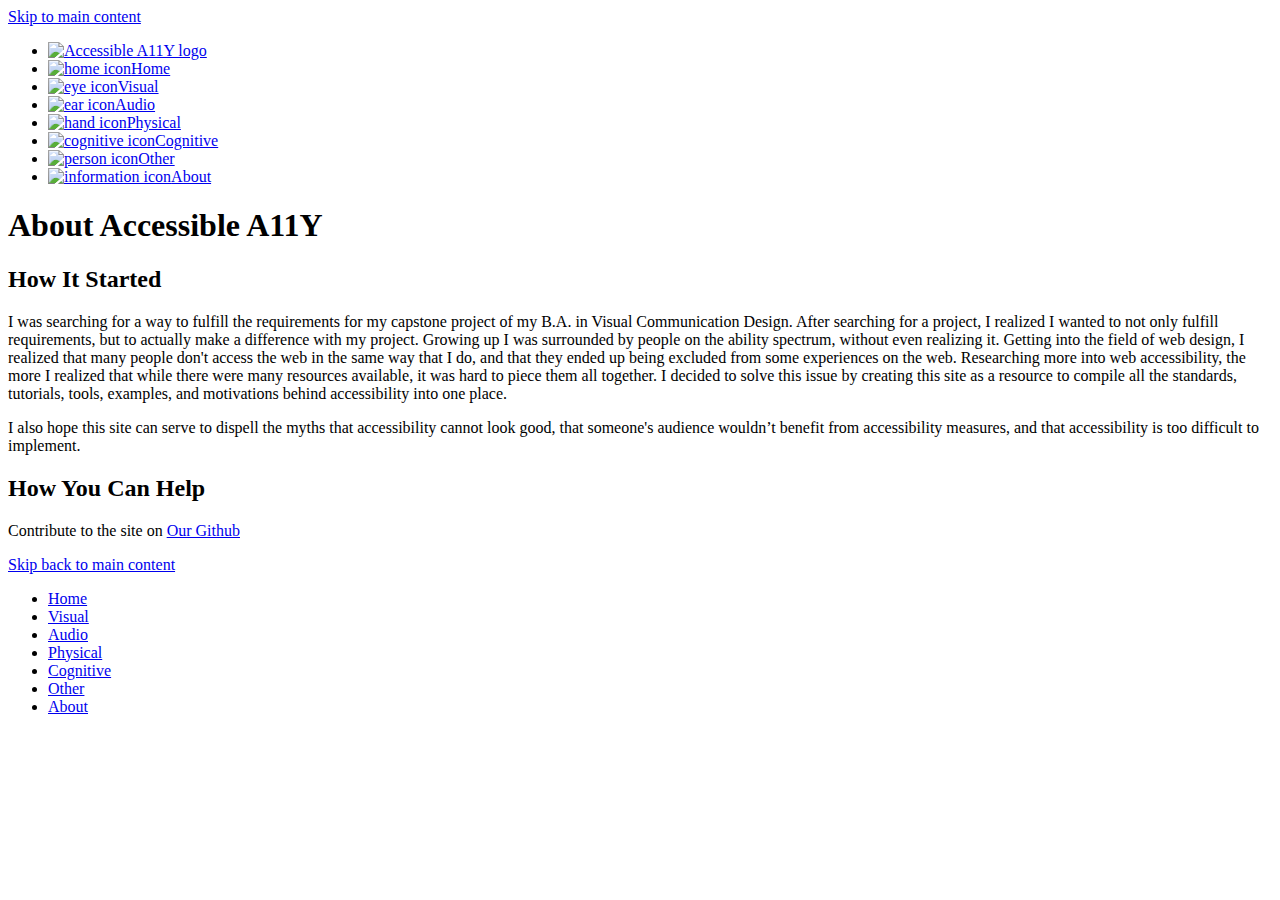
==== about.html @ 639b533c "Merge pull request #3 from tashasimone/develop" ====
<!DOCTYPE html>
<html>
    <head>
        <title>Accessible A11Y</title>
        <meta charset="utf-8">
        <link rel="stylesheet" type="text/css" href="css/styles.css">
    </head>
    <body>
        <header>
            <a href="#maincontent" class="skip">Skip to main content</a>
            <nav id="header-nav">
                <ul>
                    <li><a href="index.html"><img src="images/logo.png" width="175" alt="Accessible A11Y logo"/></a></li>
                    <li><a href="index.html"><img src="images/icon-home.png" width="50" alt="home icon"/>Home</a></li>
                    <li><a href="visual/standards.html"><img src="images/icon-visual.png" width="50" alt="eye icon"/>Visual</a></li>
                    <li><a href="audio/standards.html"><img src="images/icon-audio.png" width="50" alt="ear icon"/>Audio</a></li>
                    <li><a href="physical/standards.html"><img src="images/icon-physical.png" width="50" alt="hand icon"/>Physical</a></li>
                    <li><a href="cognitive/standards.html"><img src="images/icon-cognitive.png" width="50" alt="cognitive icon"/>Cognitive</a></li>
                    <li><a href="other/standards.html"><img src="images/icon-other.png" width="50" alt="person icon"/>Other</a></li>
                    <li class="active"><a href="about.html"><img src="images/icon-about.png" width="50" alt="information icon"/>About</a></li>
                </ul>
            </nav>
        </header>
        <main id="maincontent">
            <h1>About Accessible A11Y</h1>
            <div>
                <h2>How It Started</h2>
                <p>
                    I was searching for a way to fulfill the requirements for my capstone project
                    of my B.A. in Visual Communication Design. After searching for a project, I 
                    realized I wanted to not only fulfill requirements, but to actually make a 
                    difference with my project. Growing up I was surrounded by people on the ability
                    spectrum, without even realizing it. Getting into the field of web design, I 
                    realized that many people don't access the web in the same way that I do, and 
                    that they ended up being excluded from some experiences on the web. Researching 
                    more into web accessibility, the more I realized that while there were many resources
                    available, it was hard to piece them all together. I decided to solve this issue 
                    by creating this site as a resource to compile all the standards, tutorials, tools, 
                    examples, and motivations behind accessibility into one place.
                </p>
                <p>
                    I also hope this site can serve to dispell the myths that accessibility cannot look 
                    good, that someone's audience wouldn’t benefit from accessibility measures, and that 
                    accessibility is too difficult to implement.
                </p>

            </div>
            <div>
                <h2>How You Can Help</h2>
                <p>Contribute to the site on <a href="https://github.com/tashasimone/accessibility">Our Github</a></p>
            </div>
        </main>
        <footer>
            <a href="#maincontent" class="skip">Skip back to main content</a>
            <nav id="footer-nav">
                <ul>
                    <li><a href="index.html">Home</a></li>
                    <li><a href="visual/standards.html">Visual</a></li>
                    <li><a href="audio/standards.html">Audio</a></li>
                    <li><a href="physical/standards.html">Physical</a></li>
                    <li><a href="cognitive/standards.html">Cognitive</a></li>
                    <li><a href="other/standards.html">Other</a></li>
                    <li><a href="about.html">About</a></li>
                </ul>
            </nav>
        </footer>
    </body>
</html>
---- css/styles.css ----
@import url('https://fonts.googleapis.com/css?family=Open+Sans:400,600,700');
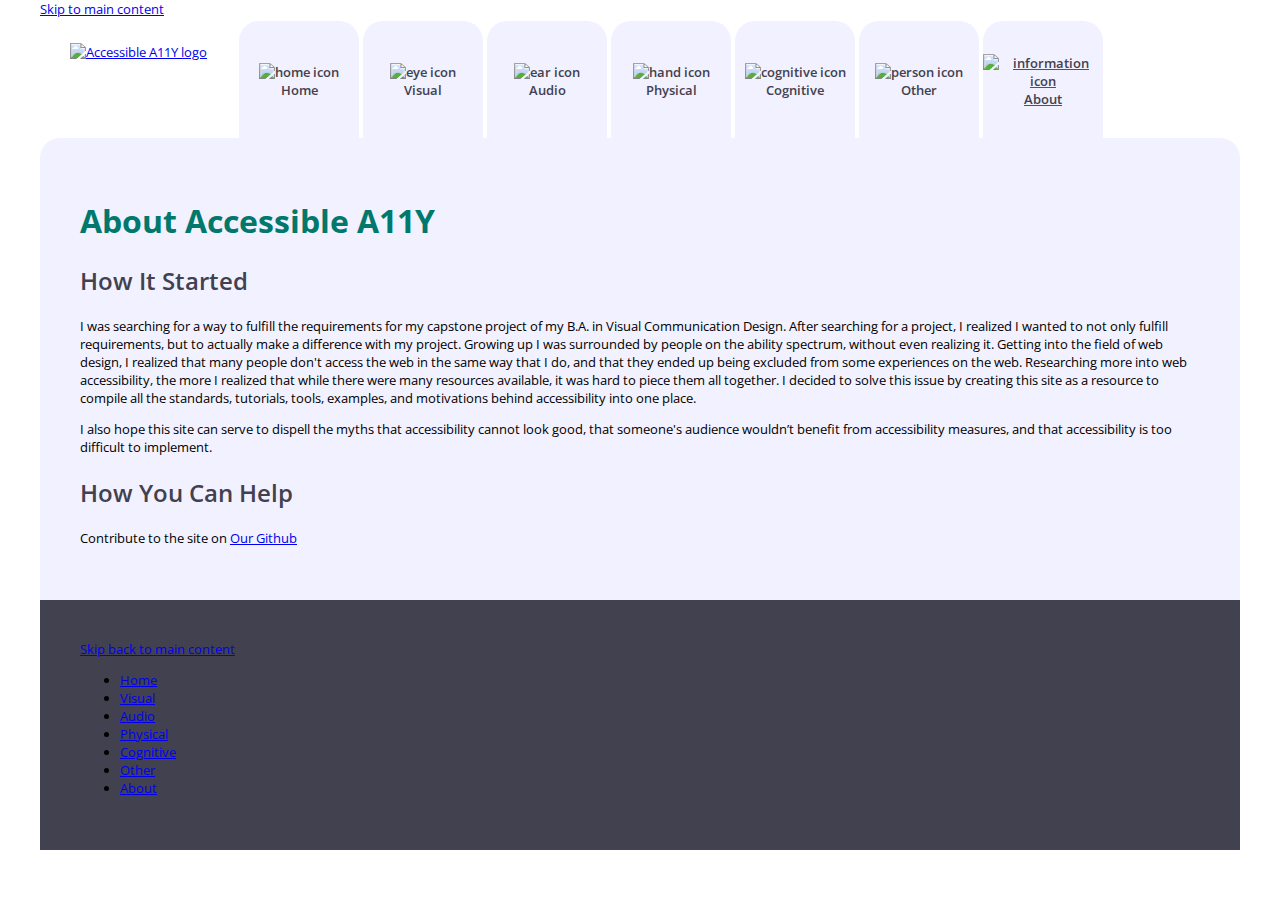
==== commit 15d8631b: "nav styling near finished" ====
--- a/about.html
+++ b/about.html
@@ -9,15 +9,15 @@
         <header>
             <a href="#maincontent" class="skip">Skip to main content</a>
             <nav id="header-nav">
+                <a href="index.html"><img src="images/logo.png" width="175" alt="Accessible A11Y logo"/></a>
                 <ul>
-                    <li><a href="index.html"><img src="images/logo.png" width="175" alt="Accessible A11Y logo"/></a></li>
-                    <li><a href="index.html"><img src="images/icon-home.png" width="50" alt="home icon"/>Home</a></li>
-                    <li><a href="visual/standards.html"><img src="images/icon-visual.png" width="50" alt="eye icon"/>Visual</a></li>
-                    <li><a href="audio/standards.html"><img src="images/icon-audio.png" width="50" alt="ear icon"/>Audio</a></li>
-                    <li><a href="physical/standards.html"><img src="images/icon-physical.png" width="50" alt="hand icon"/>Physical</a></li>
-                    <li><a href="cognitive/standards.html"><img src="images/icon-cognitive.png" width="50" alt="cognitive icon"/>Cognitive</a></li>
-                    <li><a href="other/standards.html"><img src="images/icon-other.png" width="50" alt="person icon"/>Other</a></li>
-                    <li class="active"><a href="about.html"><img src="images/icon-about.png" width="50" alt="information icon"/>About</a></li>
+                    <li><a href="index.html"><img src="images/icon-home.png" width="50" alt="home icon"/><br/>Home</a></li>
+                    <li><a href="visual/standards.html"><img src="images/icon-visual.png" width="50" alt="eye icon"/><br/>Visual</a></li>
+                    <li><a href="audio/standards.html"><img src="images/icon-audio.png" width="50" alt="ear icon"/><br/>Audio</a></li>
+                    <li><a href="physical/standards.html"><img src="images/icon-physical.png" width="50" alt="hand icon"/><br/>Physical</a></li>
+                    <li><a href="cognitive/standards.html"><img src="images/icon-cognitive.png" width="50" alt="cognitive icon"/><br/>Cognitive</a></li>
+                    <li><a href="other/standards.html"><img src="images/icon-other.png" width="50" alt="person icon"/><br/>Other</a></li>
+                    <li class="active"><a href="about.html"><img src="images/icon-about.png" width="50" alt="information icon"/><br/>About</a></li>
                 </ul>
             </nav>
         </header>
--- a/css/styles.css
+++ b/css/styles.css
@@ -1 +1,68 @@
-@import url('https://fonts.googleapis.com/css?family=Open+Sans:400,600,700');+@import url("https://fonts.googleapis.com/css?family=Open+Sans:400,600,700");
+body {
+  font-family: 'Open Sans', sans-serif;
+  font-size: 1.3rem;
+  max-width: 1200px;
+  margin: 0 auto; }
+
+footer {
+  background-color: #42414F;
+  padding: 4rem; }
+
+h1 {
+  font-size: 3.2rem;
+  color: #00786C;
+  font-weight: 700; }
+
+h2 {
+  font-size: 2.4rem;
+  color: #42414F;
+  font-weight: 600; }
+
+#header-nav {
+  display: flex;
+  max-height: 120px; }
+  #header-nav > a {
+    padding: 2.5rem 3rem; }
+  #header-nav ul {
+    list-style: none;
+    display: flex;
+    justify-content: center;
+    margin: 0;
+    padding: 0; }
+    #header-nav ul li {
+      width: 120px;
+      height: 120px;
+      background-color: #F2F1FF;
+      margin: 3px 2px 0px 2px;
+      border-top-left-radius: 20px;
+      border-top-right-radius: 20px;
+      display: flex;
+      flex-flow: column;
+      justify-content: center;
+      text-align: center;
+      font-weight: 600; }
+      #header-nav ul li a:link {
+        color: #42414F;
+        text-decoration: none; }
+      #header-nav ul li a:visited {
+        color: #42414F;
+        text-decoration: none; }
+      #header-nav ul li a:hover {
+        color: #00786C;
+        text-decoration: underline; }
+      #header-nav ul li a:active, #header-nav ul li .active {
+        color: #00786C;
+        text-decoration: underline; }
+    #header-nav ul .active {
+      color: #00786C;
+      text-decoration: underline; }
+
+html {
+  font-size: 62.5%; }
+
+main {
+  background-color: #F2F1FF;
+  padding: 4rem;
+  border-top-left-radius: 20px;
+  border-top-right-radius: 20px; }
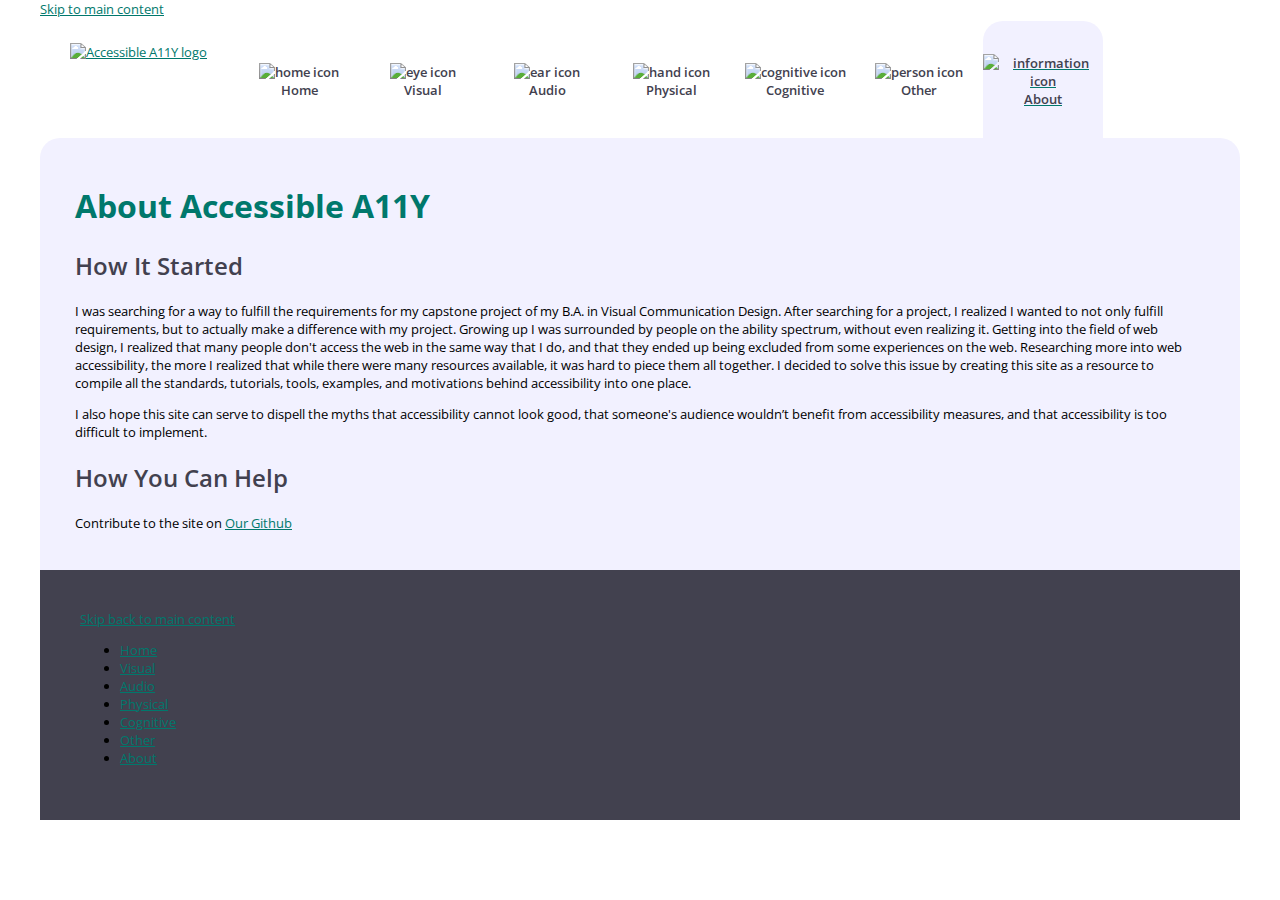
==== commit 4d025238: "Merge pull request #6 from tashasimone/develop" ====
--- a/about.html
+++ b/about.html
@@ -22,32 +22,34 @@
             </nav>
         </header>
         <main id="maincontent">
-            <h1>About Accessible A11Y</h1>
-            <div>
-                <h2>How It Started</h2>
-                <p>
-                    I was searching for a way to fulfill the requirements for my capstone project
-                    of my B.A. in Visual Communication Design. After searching for a project, I 
-                    realized I wanted to not only fulfill requirements, but to actually make a 
-                    difference with my project. Growing up I was surrounded by people on the ability
-                    spectrum, without even realizing it. Getting into the field of web design, I 
-                    realized that many people don't access the web in the same way that I do, and 
-                    that they ended up being excluded from some experiences on the web. Researching 
-                    more into web accessibility, the more I realized that while there were many resources
-                    available, it was hard to piece them all together. I decided to solve this issue 
-                    by creating this site as a resource to compile all the standards, tutorials, tools, 
-                    examples, and motivations behind accessibility into one place.
-                </p>
-                <p>
-                    I also hope this site can serve to dispell the myths that accessibility cannot look 
-                    good, that someone's audience wouldn’t benefit from accessibility measures, and that 
-                    accessibility is too difficult to implement.
-                </p>
+            <div class="body-content">
+                <h1>About Accessible A11Y</h1>
+                <div>
+                    <h2>How It Started</h2>
+                    <p>
+                        I was searching for a way to fulfill the requirements for my capstone project
+                        of my B.A. in Visual Communication Design. After searching for a project, I 
+                        realized I wanted to not only fulfill requirements, but to actually make a 
+                        difference with my project. Growing up I was surrounded by people on the ability
+                        spectrum, without even realizing it. Getting into the field of web design, I 
+                        realized that many people don't access the web in the same way that I do, and 
+                        that they ended up being excluded from some experiences on the web. Researching 
+                        more into web accessibility, the more I realized that while there were many resources
+                        available, it was hard to piece them all together. I decided to solve this issue 
+                        by creating this site as a resource to compile all the standards, tutorials, tools, 
+                        examples, and motivations behind accessibility into one place.
+                    </p>
+                    <p>
+                        I also hope this site can serve to dispell the myths that accessibility cannot look 
+                        good, that someone's audience wouldn’t benefit from accessibility measures, and that 
+                        accessibility is too difficult to implement.
+                    </p>
 
-            </div>
-            <div>
-                <h2>How You Can Help</h2>
-                <p>Contribute to the site on <a href="https://github.com/tashasimone/accessibility">Our Github</a></p>
+                </div>
+                <div>
+                    <h2>How You Can Help</h2>
+                    <p>Contribute to the site on <a href="https://github.com/tashasimone/accessibility">Our Github</a></p>
+                </div>
             </div>
         </main>
         <footer>
--- a/css/styles.css
+++ b/css/styles.css
@@ -1,9 +1,22 @@
 @import url("https://fonts.googleapis.com/css?family=Open+Sans:400,600,700");
+a {
+  color: #00786C; }
+  a :link {
+    color: #00786C; }
+  a :visited {
+    color: #00786C; }
+  a :hover {
+    color: #48A89A; }
+
 body {
   font-family: 'Open Sans', sans-serif;
   font-size: 1.3rem;
   max-width: 1200px;
   margin: 0 auto; }
+
+.body-content {
+  flex: 4;
+  margin-left: 3.5rem; }
 
 footer {
   background-color: #42414F;
@@ -33,15 +46,18 @@
     #header-nav ul li {
       width: 120px;
       height: 120px;
-      background-color: #F2F1FF;
       margin: 3px 2px 0px 2px;
-      border-top-left-radius: 20px;
-      border-top-right-radius: 20px;
       display: flex;
       flex-flow: column;
       justify-content: center;
       text-align: center;
       font-weight: 600; }
+      #header-nav ul li.active {
+        background-color: #F2F1FF;
+        color: #00786C;
+        text-decoration: underline;
+        border-top-left-radius: 20px;
+        border-top-right-radius: 20px; }
       #header-nav ul li a:link {
         color: #42414F;
         text-decoration: none; }
@@ -51,18 +67,48 @@
       #header-nav ul li a:hover {
         color: #00786C;
         text-decoration: underline; }
-      #header-nav ul li a:active, #header-nav ul li .active {
-        color: #00786C;
+      #header-nav ul li a:active {
+        color: #48A89A;
         text-decoration: underline; }
-    #header-nav ul .active {
-      color: #00786C;
-      text-decoration: underline; }
 
 html {
   font-size: 62.5%; }
 
 main {
   background-color: #F2F1FF;
-  padding: 4rem;
+  padding: 2.5rem 4rem 2.5rem 0rem;
   border-top-left-radius: 20px;
+  border-top-right-radius: 20px;
+  display: flex; }
+
+#side-nav {
+  flex: 1;
+  height: inherit;
+  background-color: #42414F;
+  color: #E6D001;
+  border-bottom-right-radius: 20px;
   border-top-right-radius: 20px; }
+  #side-nav ul {
+    list-style: none;
+    padding: 5px 20px 20px 25px; }
+    #side-nav ul li {
+      width: 220px;
+      height: 50px;
+      border: 1.5px solid #E6D001;
+      border-radius: 20px;
+      margin: 1.5rem 1rem;
+      font-weight: 600;
+      font-size: 2.0rem;
+      box-sizing: border-box;
+      padding: 1rem; }
+      #side-nav ul li a {
+        text-decoration: none;
+        color: #E6D001;
+        display: flex;
+        align-content: center; }
+        #side-nav ul li a img {
+          margin-right: 8px; }
+      #side-nav ul li.active {
+        background-color: #E6D001; }
+        #side-nav ul li.active a {
+          color: #42414F; }
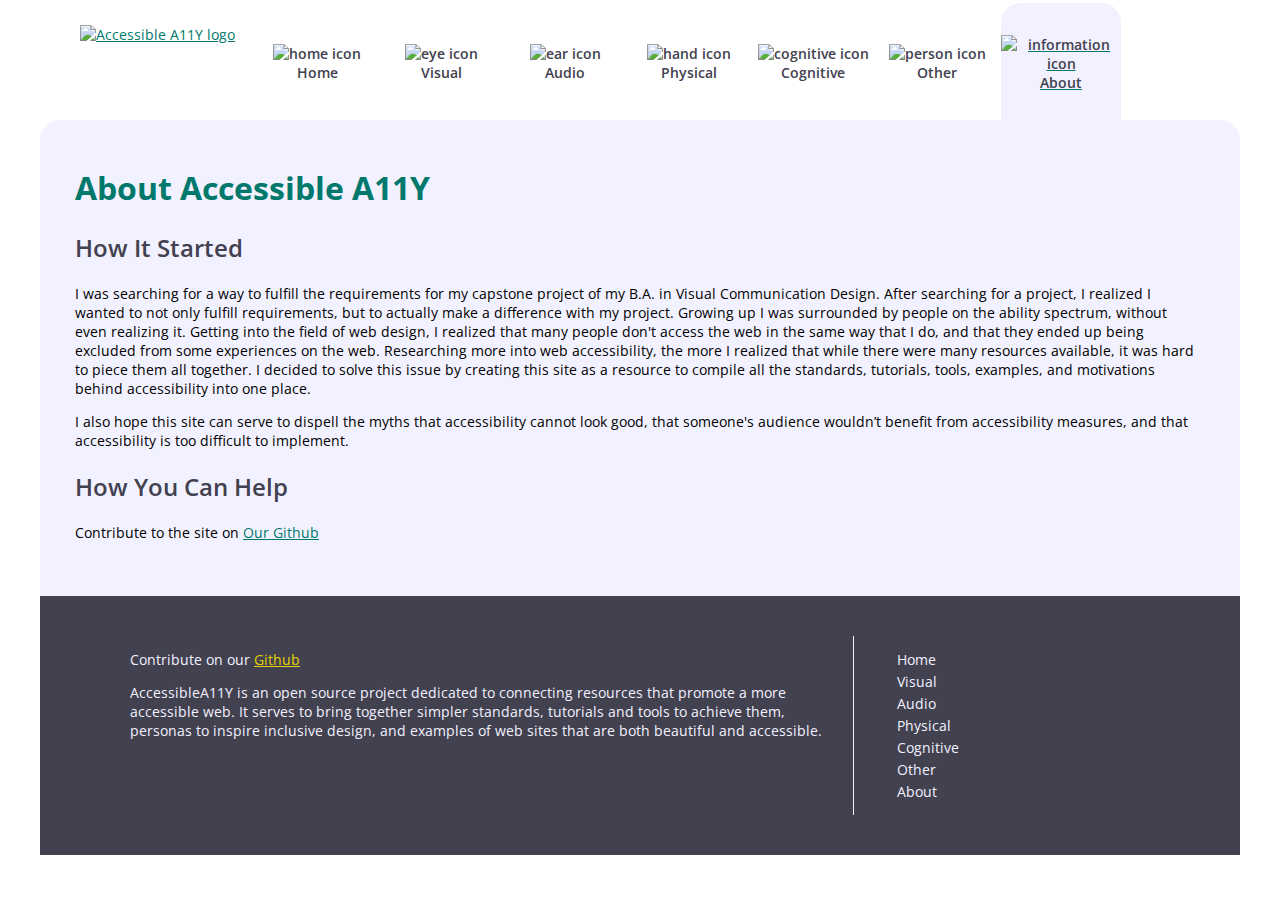
==== commit cb94f32c: "tweaks on footer and link styles" ====
--- a/about.html
+++ b/about.html
@@ -1,5 +1,5 @@
 <!DOCTYPE html>
-<html>
+<html lang="en">
     <head>
         <title>Accessible A11Y</title>
         <meta charset="utf-8">
@@ -53,6 +53,13 @@
             </div>
         </main>
         <footer>
+            <div id="footer-info">
+                <p>Contribute on our <a href="https://github.com/tashasimone/accessibility">Github</a></p>
+                <p>AccessibleA11Y is an open source project dedicated to connecting resources that promote a more accessible web.
+                    It serves to bring together simpler standards, tutorials and tools to achieve them, personas to inspire inclusive design,
+                    and examples of web sites that are both beautiful and accessible.
+                </p>
+            </div>
             <a href="#maincontent" class="skip">Skip back to main content</a>
             <nav id="footer-nav">
                 <ul>
--- a/css/styles.css
+++ b/css/styles.css
@@ -1,16 +1,23 @@
 @import url("https://fonts.googleapis.com/css?family=Open+Sans:400,600,700");
 a {
   color: #00786C; }
-  a :link {
-    color: #00786C; }
-  a :visited {
-    color: #00786C; }
-  a :hover {
+  a:hover {
     color: #48A89A; }
+  a.skip {
+    position: absolute;
+    left: -10000px;
+    top: auto;
+    width: 1px;
+    height: 1px;
+    overflow: hidden; }
+    a.skip:focus {
+      position: static;
+      width: auto;
+      height: auto; }
 
 body {
   font-family: 'Open Sans', sans-serif;
-  font-size: 1.3rem;
+  font-size: 1.4rem;
   max-width: 1200px;
   margin: 0 auto; }
 
@@ -20,7 +27,30 @@
 
 footer {
   background-color: #42414F;
-  padding: 4rem; }
+  padding: 4rem;
+  display: flex; }
+  footer #footer-info {
+    flex: 2;
+    color: #F2F1FF;
+    margin-right: 3rem;
+    margin-left: 5rem; }
+    footer #footer-info a {
+      color: #E6D001; }
+      footer #footer-info a:hover {
+        color: #FFFF50; }
+  footer #footer-nav {
+    flex: 1;
+    border-left: 1.5px solid #F2F1FF; }
+  footer ul {
+    list-style: none; }
+    footer ul a {
+      color: #F2F1FF;
+      text-decoration: none; }
+      footer ul a:hover {
+        text-decoration: underline;
+        color: #FFFF50; }
+    footer ul li {
+      margin: 3px; }
 
 h1 {
   font-size: 3.2rem;
@@ -32,11 +62,26 @@
   color: #42414F;
   font-weight: 600; }
 
+h3 {
+  font-size: 2.0rem;
+  color: #00786C;
+  font-weight: 600; }
+
+h4 {
+  font-size: 1.6rem;
+  color: #707070;
+  font-weight: 700; }
+
+h5 {
+  font-size: 1.6rem;
+  color: #00786C;
+  font-weight: 400; }
+
 #header-nav {
   display: flex;
   max-height: 120px; }
   #header-nav > a {
-    padding: 2.5rem 3rem; }
+    padding: 2.5rem 2rem 2.5rem 4rem; }
   #header-nav ul {
     list-style: none;
     display: flex;
@@ -76,7 +121,7 @@
 
 main {
   background-color: #F2F1FF;
-  padding: 2.5rem 4rem 2.5rem 0rem;
+  padding: 2.5rem 4rem 4rem 0rem;
   border-top-left-radius: 20px;
   border-top-right-radius: 20px;
   display: flex; }
@@ -108,6 +153,8 @@
         align-content: center; }
         #side-nav ul li a img {
           margin-right: 8px; }
+      #side-nav ul li:hover {
+        background-color: #707070; }
       #side-nav ul li.active {
         background-color: #E6D001; }
         #side-nav ul li.active a {
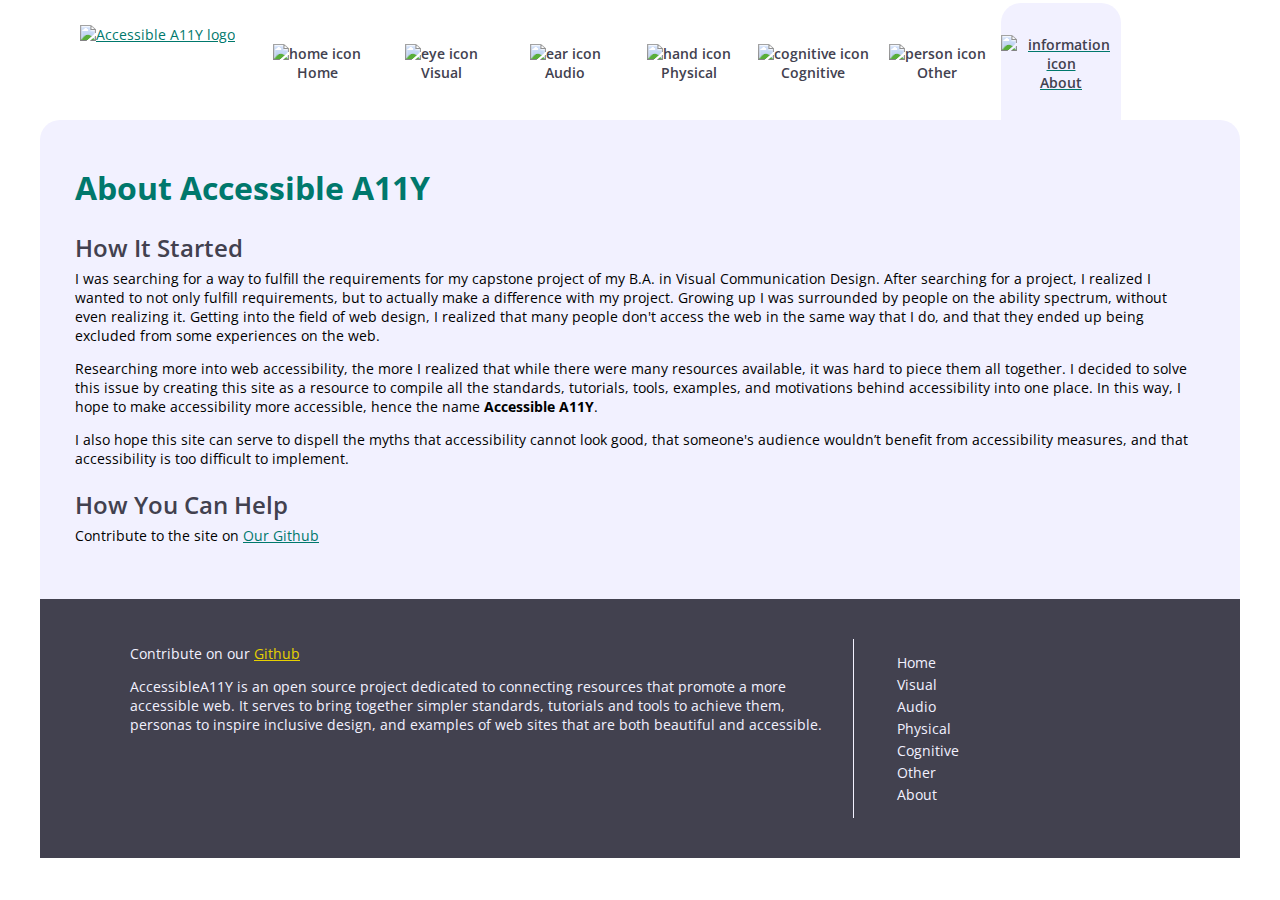
==== commit 2a0b3dce: "Merge pull request #14 from tashasimone/develop" ====
--- a/about.html
+++ b/about.html
@@ -9,15 +9,15 @@
         <header>
             <a href="#maincontent" class="skip">Skip to main content</a>
             <nav id="header-nav">
-                <a href="index.html"><img src="images/logo.png" width="175" alt="Accessible A11Y logo"/></a>
+                <a href="index.html"><img src="images/logo.png" alt="Accessible A11Y logo"/></a>
                 <ul>
-                    <li><a href="index.html"><img src="images/icon-home.png" width="50" alt="home icon"/><br/>Home</a></li>
-                    <li><a href="visual/standards.html"><img src="images/icon-visual.png" width="50" alt="eye icon"/><br/>Visual</a></li>
-                    <li><a href="audio/standards.html"><img src="images/icon-audio.png" width="50" alt="ear icon"/><br/>Audio</a></li>
-                    <li><a href="physical/standards.html"><img src="images/icon-physical.png" width="50" alt="hand icon"/><br/>Physical</a></li>
-                    <li><a href="cognitive/standards.html"><img src="images/icon-cognitive.png" width="50" alt="cognitive icon"/><br/>Cognitive</a></li>
-                    <li><a href="other/standards.html"><img src="images/icon-other.png" width="50" alt="person icon"/><br/>Other</a></li>
-                    <li class="active"><a href="about.html"><img src="images/icon-about.png" width="50" alt="information icon"/><br/>About</a></li>
+                    <li><a href="index.html"><img src="images/icon-home.png"  alt="home icon"/><br/>Home</a></li>
+                    <li><a href="visual/standards.html"><img src="images/icon-visual.png"  alt="eye icon"/><br/>Visual</a></li>
+                    <li><a href="audio/standards.html"><img src="images/icon-audio.png"  alt="ear icon"/><br/>Audio</a></li>
+                    <li><a href="physical/standards.html"><img src="images/icon-physical.png"  alt="hand icon"/><br/>Physical</a></li>
+                    <li><a href="cognitive/standards.html"><img src="images/icon-cognitive.png"  alt="cognitive icon"/><br/>Cognitive</a></li>
+                    <li><a href="other/standards.html"><img src="images/icon-other.png"  alt="person icon"/><br/>Other</a></li>
+                    <li class="active"><a href="about.html"><img src="images/icon-about.png"  alt="information icon"/><br/>About</a></li>
                 </ul>
             </nav>
         </header>
@@ -33,11 +33,14 @@
                         difference with my project. Growing up I was surrounded by people on the ability
                         spectrum, without even realizing it. Getting into the field of web design, I 
                         realized that many people don't access the web in the same way that I do, and 
-                        that they ended up being excluded from some experiences on the web. Researching 
-                        more into web accessibility, the more I realized that while there were many resources
+                        that they ended up being excluded from some experiences on the web.
+                    </p>
+                    <p>
+                        Researching more into web accessibility, the more I realized that while there were many resources
                         available, it was hard to piece them all together. I decided to solve this issue 
                         by creating this site as a resource to compile all the standards, tutorials, tools, 
-                        examples, and motivations behind accessibility into one place.
+                        examples, and motivations behind accessibility into one place. In this way, I hope to make 
+                        accessibility more accessible, hence the name <strong>Accessible A11Y</strong>.
                     </p>
                     <p>
                         I also hope this site can serve to dispell the myths that accessibility cannot look 
--- a/css/styles.css
+++ b/css/styles.css
@@ -24,16 +24,30 @@
 .body-content {
   flex: 4;
   margin-left: 3.5rem; }
+  @media only screen and (max-width: 400px) {
+    .body-content {
+      margin-left: 1rem;
+      padding-top: 1rem; } }
+  @media only screen and (min-width: 401px) and (max-width: 1023px) {
+    .body-content {
+      margin-left: 2rem; } }
 
 footer {
   background-color: #42414F;
   padding: 4rem;
   display: flex; }
+  @media only screen and (max-width: 400px) {
+    footer {
+      display: block;
+      padding: 1rem; } }
   footer #footer-info {
     flex: 2;
     color: #F2F1FF;
     margin-right: 3rem;
     margin-left: 5rem; }
+    @media only screen and (max-width: 400px) {
+      footer #footer-info {
+        margin: 0 auto; } }
     footer #footer-info a {
       color: #E6D001; }
       footer #footer-info a:hover {
@@ -41,6 +55,21 @@
   footer #footer-nav {
     flex: 1;
     border-left: 1.5px solid #F2F1FF; }
+    @media only screen and (max-width: 400px) {
+      footer #footer-nav {
+        border-left: none;
+        border-top: 1.5px solid #F2F1FF;
+        margin-top: 2rem; }
+        footer #footer-nav ul {
+          display: flex;
+          flex-flow: column wrap;
+          max-height: 110px;
+          justify-content: space-evenly;
+          padding-left: 1rem; } }
+  footer .skip {
+    color: #F2F1FF; }
+    footer .skip:hover {
+      color: #FFFF50; }
   footer ul {
     list-style: none; }
     footer ul a {
@@ -56,38 +85,113 @@
   font-size: 3.2rem;
   color: #00786C;
   font-weight: 700; }
+  @media only screen and (max-width: 400px) {
+    h1 {
+      font-size: 2.2rem;
+      margin: 1rem 0rem; } }
+  @media only screen and (min-width: 401px) and (max-width: 1023px) {
+    h1 {
+      font-size: 2.6rem;
+      margin: 1rem 0rem; } }
 
 h2 {
+  margin-bottom: 0;
   font-size: 2.4rem;
   color: #42414F;
   font-weight: 600; }
+  @media only screen and (max-width: 400px) {
+    h2 {
+      font-size: 2.0rem;
+      margin: .7rem 0 .5rem 0; } }
+  @media only screen and (min-width: 401px) and (max-width: 1023px) {
+    h2 {
+      font-size: 2.2rem;
+      margin: .7rem 0 .5rem 0; } }
 
 h3 {
-  font-size: 2.0rem;
+  font-size: 2rem;
   color: #00786C;
   font-weight: 600; }
+  @media only screen and (max-width: 400px) {
+    h3 {
+      font-size: 1.8rem;
+      margin: .7rem 0 .5rem 0; } }
+  @media only screen and (min-width: 401px) and (max-width: 1023px) {
+    h3 {
+      font-size: 2.0rem;
+      margin: .7rem 0 .5rem 0; } }
 
 h4 {
+  margin-bottom: .5rem;
   font-size: 1.6rem;
-  color: #707070;
+  color: #42414F;
   font-weight: 700; }
+  @media only screen and (max-width: 400px) {
+    h4 {
+      margin: .7rem 0 .5rem 0; } }
+  @media only screen and (min-width: 401px) and (max-width: 1023px) {
+    h4 {
+      margin: .7rem 0 .5rem 0; } }
 
 h5 {
   font-size: 1.6rem;
   color: #00786C;
   font-weight: 400; }
+  @media only screen and (max-width: 400px) {
+    h5 {
+      font-size: 1.4rem;
+      margin: .7rem 0 .5rem 0; } }
+  @media only screen and (min-width: 401px) and (max-width: 1023px) {
+    h5 {
+      font-size: 1.6rem;
+      margin: .7rem 0 .5rem 0; } }
 
 #header-nav {
   display: flex;
   max-height: 120px; }
+  @media only screen and (max-width: 400px) {
+    #header-nav {
+      flex-flow: row nowrap;
+      max-height: none; } }
+  @media only screen and (min-width: 401px) and (max-width: 1023px) {
+    #header-nav {
+      width: 100%; } }
   #header-nav > a {
     padding: 2.5rem 2rem 2.5rem 4rem; }
+    @media only screen and (max-width: 400px) {
+      #header-nav > a {
+        padding: 1rem;
+        flex: 3;
+        box-sizing: border-box; } }
+    @media only screen and (min-width: 401px) and (max-width: 1023px) {
+      #header-nav > a {
+        flex: 2;
+        padding: 1.5rem 2rem;
+        text-align: center; } }
+    #header-nav > a > img {
+      width: 16rem; }
+      @media only screen and (max-width: 400px) {
+        #header-nav > a > img {
+          width: 100%; } }
+      @media only screen and (min-width: 401px) and (max-width: 1023px) {
+        #header-nav > a > img {
+          width: 75%; } }
   #header-nav ul {
     list-style: none;
     display: flex;
     justify-content: center;
     margin: 0;
     padding: 0; }
+    @media only screen and (max-width: 400px) {
+      #header-nav ul {
+        flex-flow: column wrap;
+        flex: 6;
+        max-height: 140px;
+        margin: 1rem; } }
+    @media only screen and (min-width: 401px) and (max-width: 1023px) {
+      #header-nav ul {
+        flex: 7;
+        height: 10rem; } }
     #header-nav ul li {
       width: 120px;
       height: 120px;
@@ -97,12 +201,35 @@
       justify-content: center;
       text-align: center;
       font-weight: 600; }
+      @media only screen and (max-width: 400px) {
+        #header-nav ul li {
+          height: 3rem;
+          width: 10rem;
+          text-align: start;
+          line-height: 4;
+          margin: 0;
+          box-sizing: border-box;
+          padding: 0rem 1rem; }
+          #header-nav ul li a > img {
+            display: none; }
+          #header-nav ul li br {
+            display: none; } }
+      @media only screen and (min-width: 401px) and (max-width: 1023px) {
+        #header-nav ul li {
+          flex: 1;
+          width: inherit;
+          height: inherit; }
+          #header-nav ul li a img {
+            width: inherit; } }
       #header-nav ul li.active {
         background-color: #F2F1FF;
         color: #00786C;
         text-decoration: underline;
         border-top-left-radius: 20px;
         border-top-right-radius: 20px; }
+        @media only screen and (max-width: 400px) {
+          #header-nav ul li.active {
+            border-radius: 10px; } }
       #header-nav ul li a:link {
         color: #42414F;
         text-decoration: none; }
@@ -115,6 +242,8 @@
       #header-nav ul li a:active {
         color: #48A89A;
         text-decoration: underline; }
+      #header-nav ul li img {
+        width: 50px; }
 
 html {
   font-size: 62.5%; }
@@ -125,6 +254,13 @@
   border-top-left-radius: 20px;
   border-top-right-radius: 20px;
   display: flex; }
+  @media only screen and (max-width: 400px) {
+    main {
+      display: block;
+      padding: 0 0 3rem 0; } }
+
+p {
+  margin-top: .5rem; }
 
 #side-nav {
   flex: 1;
@@ -133,9 +269,19 @@
   color: #E6D001;
   border-bottom-right-radius: 20px;
   border-top-right-radius: 20px; }
+  @media only screen and (max-width: 400px) {
+    #side-nav {
+      border-radius: 20px; } }
   #side-nav ul {
     list-style: none;
     padding: 5px 20px 20px 25px; }
+    @media only screen and (max-width: 400px) {
+      #side-nav ul {
+        padding: 1rem 2rem;
+        margin: 0; } }
+    @media only screen and (min-width: 401px) and (max-width: 1023px) {
+      #side-nav ul {
+        padding: .5rem; } }
     #side-nav ul li {
       width: 220px;
       height: 50px;
@@ -146,6 +292,19 @@
       font-size: 2.0rem;
       box-sizing: border-box;
       padding: 1rem; }
+      @media only screen and (max-width: 400px) {
+        #side-nav ul li {
+          width: 90%;
+          height: 2.7rem;
+          margin: .4rem;
+          font-size: 1.4rem;
+          padding: 2px 0 0 0;
+          border: none; } }
+      @media only screen and (min-width: 401px) and (max-width: 1023px) {
+        #side-nav ul li {
+          width: 90%;
+          height: 4.5rem;
+          font-size: 1.6rem; } }
       #side-nav ul li a {
         text-decoration: none;
         color: #E6D001;
@@ -153,6 +312,13 @@
         align-content: center; }
         #side-nav ul li a img {
           margin-right: 8px; }
+          @media only screen and (max-width: 400px) {
+            #side-nav ul li a img {
+              width: inherit;
+              margin-left: 1rem; } }
+          @media only screen and (min-width: 401px) and (max-width: 1023px) {
+            #side-nav ul li a img {
+              width: inherit; } }
       #side-nav ul li:hover {
         background-color: #707070; }
       #side-nav ul li.active {
